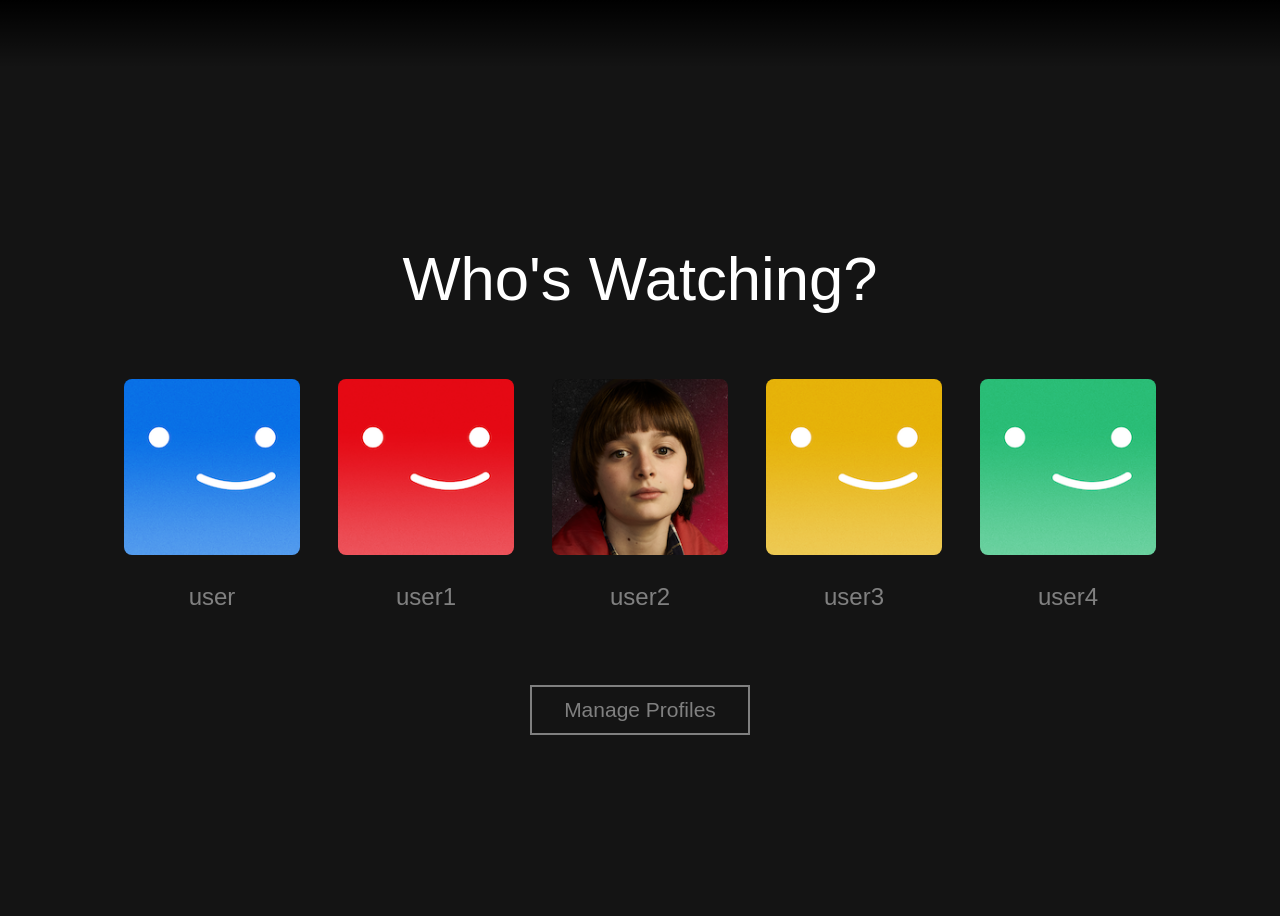
==== index.html @ 2ccac2c5 "manage profile creation" ====
<!DOCTYPE html>
<html lang="en">
<head>

 <title>Document</title>

 <style>
  @import url('https://fonts.cdnfonts.com/css/netflix-font');
</style>
                
<link rel="stylesheet" href="styles/menu.css">
</head>
<body>

 <header>

 </header>

 <div class="wrapper">
  <div class="profile-div">
   <div class="who-div">
    <p>Who's Watching?</p>
   </div>

   <div class="js-pfp-div pfp-div">

   </div>

   <div class="manage-div">
     <button>Manage Profiles</button>
   </div>

  </div>
 </div>

 

 <script src="script/menu.js"></script>
</body>
</html>
---- styles/menu.css ----
body{
 background-color: rgb(20,20,20);
 color: white;
 font-family:  sans-serif, 'Netflix Font';
                                                
}

.wrapper{
 display: flex;
 min-height: 100vh;
 align-items: center;
 justify-content: center;
}

header{
 background: linear-gradient(to bottom, black, transparent );
 position: absolute;
 top: 0px;
 left: 0px;
 right: 0px;
 height: 68px;
 
}

.profile-div{
 animation: zoom-out 1s;
}

@keyframes zoom-out{
 0%{ transform: scale(1.25); opacity: 0; }
 50%{  opacity: 0.5; }
 100%{ transform: scale(1); opacity: 1; }

}
.who-div, .pfp-div{
 display: flex;
 justify-content: center;
 align-items: center;
 flex-direction: column;
}

.pfp-div{
 cursor: pointer;
 flex-direction: row;
 column-gap: 30px;
}

.who-div p{
 font-size: 61.6px;
}


.pic{
 width: 176px;
 height: 176px;
 border:4px solid transparent;
 border-radius: 8px;
 cursor: pointer;
 
}

.pic img{
 width: 100%;
 border-radius: 8px;
}

.pfp-div p{
 font-size: 24px;
 color:rgb(128, 128, 128);
}

.pic:hover {
 border:4px solid white;
}

.user-wrap{
 display: flex; 
 flex-direction:column; 
 justify-content:center; 
 align-items:center;
}

.user-wrap:hover .pic {
 border:4px solid white;
}

.user-wrap:hover p{
 color: white;
} 

.manage-div{
 display: flex;
 justify-content: center;
 align-items: center;
}

.manage-div button{
 font-size: 21px;
 padding: 11px 32px;
 cursor:pointer;
 background-color: transparent;
 color: gray;
 border: 2px solid gray;
 margin-top: 50px;
}

.manage-div:hover button{
 border-color: white;
 color: white;
}
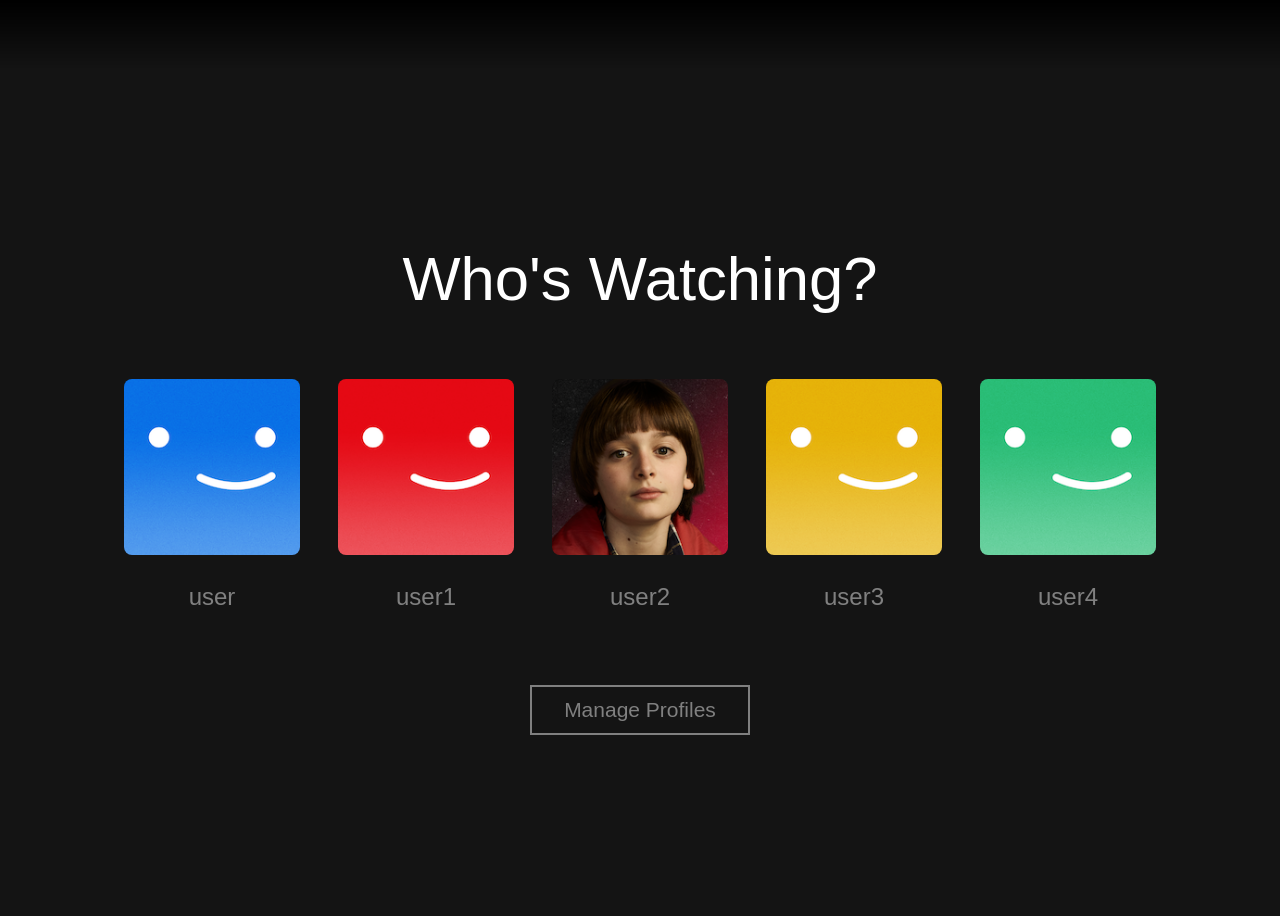
==== commit fac83e50: "attempt carousel" ====
--- a/index.html
+++ b/index.html
@@ -7,12 +7,16 @@
  <style>
   @import url('https://fonts.cdnfonts.com/css/netflix-font');
 </style>
-                
-<link rel="stylesheet" href="styles/menu.css">
+
+<link rel="stylesheet" href="styles/general.css">
+<link rel="stylesheet" href="styles/index.css">
+<link rel="stylesheet" href="styles/header.css">
 </head>
 <body>
 
  <header>
+
+
 
  </header>
 
@@ -35,6 +39,8 @@
 
  
 
- <script src="script/menu.js"></script>
+ <script src="data/user.js"></script>
+ <script src="script/index.js"></script>
+
 </body>
 </html>
--- a/styles/general.css
+++ b/styles/general.css
@@ -0,0 +1,11 @@
+body{
+ background-color: rgb(20,20,20);
+ color: white;
+ font-family:  sans-serif, 'Netflix Font';
+                 
+}
+
+
+a{
+ text-decoration: none;
+}
--- a/styles/index.css
+++ b/styles/index.css
@@ -0,0 +1,96 @@
+
+.wrapper{
+ display: flex;
+ min-height: 100vh;
+ align-items: center;
+ justify-content: center;
+}
+
+
+
+.profile-div{
+ animation: zoom-out 1s;
+}
+
+@keyframes zoom-out{
+ 0%{ transform: scale(1.25); opacity: 0; }
+ 50%{  opacity: 0.5; }
+ 100%{ transform: scale(1); opacity: 1; }
+
+}
+.who-div, .pfp-div{
+ display: flex;
+ justify-content: center;
+ align-items: center;
+ flex-direction: column;
+}
+
+.pfp-div{
+ cursor: pointer;
+ flex-direction: row;
+ column-gap: 30px;
+}
+
+.who-div p{
+ font-size: 61.6px;
+}
+
+
+.pic{
+ width: 176px;
+ height: 176px;
+ border:4px solid transparent;
+ border-radius: 8px;
+ cursor: pointer;
+ 
+}
+
+.pic img{
+ width: 100%;
+ border-radius: 8px;
+}
+
+.pfp-div p{
+ font-size: 24px;
+ color:rgb(128, 128, 128);
+}
+
+.pic:hover {
+ border:4px solid white;
+}
+
+.user-wrap{
+ display: flex; 
+ flex-direction:column; 
+ justify-content:center; 
+ align-items:center;
+}
+
+.user-wrap:hover .pic {
+ border:4px solid white;
+}
+
+.user-wrap:hover p{
+ color: white;
+} 
+
+.manage-div{
+ display: flex;
+ justify-content: center;
+ align-items: center;
+}
+
+.manage-div button{
+ font-size: 21px;
+ padding: 11px 32px;
+ cursor:pointer;
+ background-color: transparent;
+ color: gray;
+ border: 2px solid gray;
+ margin-top: 50px;
+}
+
+.manage-div:hover button{
+ border-color: white;
+ color: white;
+}
--- a/styles/header.css
+++ b/styles/header.css
@@ -0,0 +1,110 @@
+header{
+ background: linear-gradient(to bottom, black, transparent );
+ position: fixed;
+ top: 0px;
+ left: 0px;
+ right: 0px;
+ height: 68px;
+ 
+ 
+}
+
+
+
+.header-menu{
+ display: flex;
+ flex-direction: row;
+ z-index: 1000;
+ 
+ background: linear-gradient(to bottom, black, transparent );
+ transition: background 0.3s ease;
+ 
+}
+
+.scrolled{
+  background: rgb(20,20,20)
+}
+
+
+
+.header-menu-left{
+ flex:0.14;
+ display: flex;
+ align-items: center;
+ justify-content: center;
+}
+.header-menu-left img{
+ width: 120px;
+ margin-left:20px;
+}
+
+.header-menu-middle{
+ 
+ flex:1;
+ display:flex;
+ flex-direction: row;
+ justify-content: start;
+ align-items: center;
+ column-gap: 20px;
+}
+.header-menu-middle p{
+ font-size: 14px;
+}
+
+.header-menu-right{
+ 
+ flex:0.2;
+ display: flex;
+ flex-direction: row;
+ justify-content: center;
+ align-items: center;
+ column-gap: 15px;
+}
+
+.header-menu-right img{
+ width: 32px;
+ border-radius: 4px;
+
+}
+
+.header-menu-right .arrow{
+  font-size: 12px;
+ }
+
+ .header-menu-right svg{
+  cursor: pointer;
+ }
+
+ .pfp-nav{
+  display: flex;
+  justify-content: center;
+  align-items: center;
+  column-gap: 10px;
+  cursor: pointer;
+  position: relative;
+ }
+
+ .pfp-nav .menu-list{
+  height: 400px;
+  width: 200px;
+  position: absolute;
+  /* background-color: rgba(20,20,20, 0.1); */
+  background-color: gray;
+  top: 50px;
+  right: 5px;
+  
+  transition: opacity 0.2s;
+  display: flex;
+  flex-direction: column;
+  padding: 12px;
+  z-index: 1000;
+  pointer-events: none;
+ }
+
+ .pfp-nav .menu-pfp{
+  display:flex; 
+  flex-direction:row;
+  align-items: center;
+  column-gap: 10px;
+ }
+
